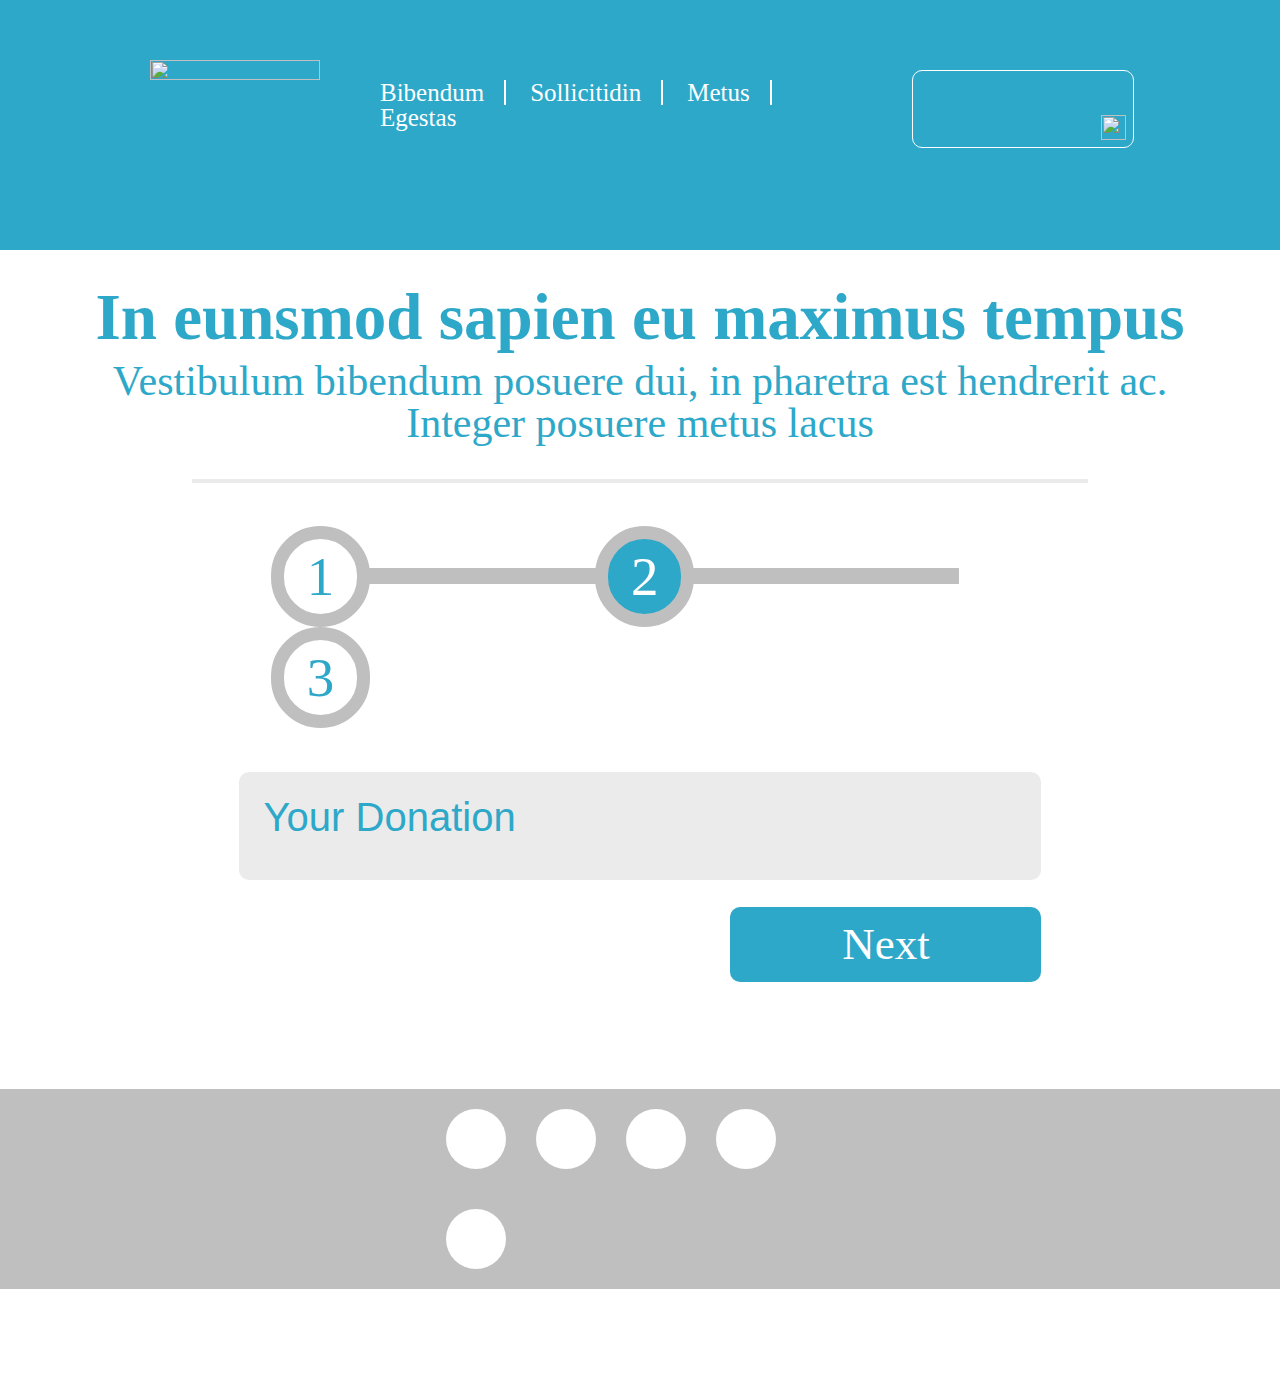
==== secondPage.html @ 347d678f "Fix round color merge" ====
<!DOCTYPE html>
<html lang="en">
<head>
    <meta charset="UTF-8">
    <link rel="stylesheet" href="stylesheets/screen.css"/>
    <title>VIVAMUS</title>
</head>
<body>
<header>
    <div class="logo-div">
        <img src="images/NXTLVL_WEBDEV_VIVA_LOGO.png" class="logo">
    </div>
    <div class="menu-div">
        <ul>
            <li>
                <a href="#">Bibendum</a>
            </li>
            <li>
                <a href="#">Sollicitidin</a>
            </li>
            <li>
                <a href="#">Metus</a>
            </li>
            <li>
                <a href="#">Egestas</a>
            </li>
        </ul>
    </div>
    <div class="search-div">
        <input src="image/search.png">
        <img src="images/NXTLVL_WEBDEV_ICON_MAGNIFYING.png"/>
    </div>
</header>

<!-- section-->
<section>
    <div>
        <h1>In eunsmod sapien eu maximus tempus</h1>
    </div>
    <div>
        <h2>Vestibulum bibendum posuere dui, in pharetra est hendrerit ac.</h2>
        <h2>Integer posuere metus lacus</h2>
    </div>
</section>

<!--FORM CONTENT-->
<div class="first-page-div">
    <!--each div must display: inline-block;-->
    <div class="phase-div">
        <div class="round-div">1</div>
        <div class="round-div round-color" id="circle-center">2</div>
        <div class="round-div">3</div>
        <div class="dash-div"></div>
    </div>


    <div class="form-first-page-div">
        <form>
            <div class="header-text">Your Donation</div>
            <div class="center-div">


            </div>


        </form>


        <!--float right-->


    </div>
    <div class="button-div">
        <a href="secondPage.html">
            <div class="button">Next</div>
        </a>
    </div>

</div>

<footer>
    <div class="circles">
        <div></div>
        <div></div>
        <div></div>
        <div></div>
        <div></div>
    </div>
    <div class="links">
        <ul>
            <li>
                <a href="#">Pellentesque</a>
            </li>
            <li>
                <a href="#">Et interdum</a>
            </li>
            <li>
                <a href="#">Neque</a>
            </li>
            <li>
                <a href="#">Integer</a>
            </li>
            <li>
                <a href="#">Ullamcorper</a>
            </li>
            <li>
                <a href="#">Sagittis</a>
            </li>
        </ul>
    </div>
    <div class="copy-right">
        Copyright &#169; 2015 Proin eget ipsum libero <br>
        All Rights Reserved.
    </div>
</footer>

</body>
</html>
---- stylesheets/screen.css ----
/* Welcome to Compass.
 * In this file you should write your main styles. (or centralize your imports)
 * Import this file using the following HTML or equivalent:
 * <link href="/stylesheets/screen.css" media="screen, projection" rel="stylesheet" type="text/css" /> */
/* line 5, ../../../../../Ruby23-x64/lib/ruby/gems/2.3.0/gems/compass-core-1.0.3/stylesheets/compass/reset/_utilities.scss */
html, body, div, span, applet, object, iframe,
h1, h2, h3, h4, h5, h6, p, blockquote, pre,
a, abbr, acronym, address, big, cite, code,
del, dfn, em, img, ins, kbd, q, s, samp,
small, strike, strong, sub, sup, tt, var,
b, u, i, center,
dl, dt, dd, ol, ul, li,
fieldset, form, label, legend,
table, caption, tbody, tfoot, thead, tr, th, td,
article, aside, canvas, details, embed,
figure, figcaption, footer, header, hgroup,
menu, nav, output, ruby, section, summary,
time, mark, audio, video {
  margin: 0;
  padding: 0;
  border: 0;
  font: inherit;
  font-size: 100%;
  vertical-align: baseline;
}

/* line 22, ../../../../../Ruby23-x64/lib/ruby/gems/2.3.0/gems/compass-core-1.0.3/stylesheets/compass/reset/_utilities.scss */
html {
  line-height: 1;
}

/* line 24, ../../../../../Ruby23-x64/lib/ruby/gems/2.3.0/gems/compass-core-1.0.3/stylesheets/compass/reset/_utilities.scss */
ol, ul {
  list-style: none;
}

/* line 26, ../../../../../Ruby23-x64/lib/ruby/gems/2.3.0/gems/compass-core-1.0.3/stylesheets/compass/reset/_utilities.scss */
table {
  border-collapse: collapse;
  border-spacing: 0;
}

/* line 28, ../../../../../Ruby23-x64/lib/ruby/gems/2.3.0/gems/compass-core-1.0.3/stylesheets/compass/reset/_utilities.scss */
caption, th, td {
  text-align: left;
  font-weight: normal;
  vertical-align: middle;
}

/* line 30, ../../../../../Ruby23-x64/lib/ruby/gems/2.3.0/gems/compass-core-1.0.3/stylesheets/compass/reset/_utilities.scss */
q, blockquote {
  quotes: none;
}
/* line 103, ../../../../../Ruby23-x64/lib/ruby/gems/2.3.0/gems/compass-core-1.0.3/stylesheets/compass/reset/_utilities.scss */
q:before, q:after, blockquote:before, blockquote:after {
  content: "";
  content: none;
}

/* line 32, ../../../../../Ruby23-x64/lib/ruby/gems/2.3.0/gems/compass-core-1.0.3/stylesheets/compass/reset/_utilities.scss */
a img {
  border: none;
}

/* line 116, ../../../../../Ruby23-x64/lib/ruby/gems/2.3.0/gems/compass-core-1.0.3/stylesheets/compass/reset/_utilities.scss */
article, aside, details, figcaption, figure, footer, header, hgroup, main, menu, nav, section, summary {
  display: block;
}

/* line 21, ../sass/screen.scss */
header {
  width: auto;
  margin: 0;
  background-color: #2da8c9;
  height: 250px;
  color: #ffffff;
}
/* line 27, ../sass/screen.scss */
header div {
  float: left;
  margin-top: 60px;
}

/* line 33, ../sass/screen.scss */
.logo-div {
  margin-left: 150px;
  width: 170px;
}

/* line 38, ../sass/screen.scss */
img.logo {
  width: 100%;
  height: 100%;
}

/* line 43, ../sass/screen.scss */
.menu-div {
  width: 40%;
  margin-left: 40px;
  margin-right: 40px;
  padding-top: 20px;
}
/* line 48, ../sass/screen.scss */
.menu-div ul {
  list-style-type: none;
}
/* line 50, ../sass/screen.scss */
.menu-div ul li {
  display: inline-block;
  border-right: 2px solid #ffffff;
}
/* line 53, ../sass/screen.scss */
.menu-div ul li a {
  text-decoration: none;
  color: #ffffff;
  font-size: 25px;
  padding-left: 20px;
  padding-right: 20px;
}
/* line 60, ../sass/screen.scss */
.menu-div ul li a:hover {
  text-decoration: underline;
}
/* line 64, ../sass/screen.scss */
.menu-div ul li:last-child {
  border-right: none;
}

/* line 70, ../sass/screen.scss */
.search-div {
  border: 1px solid #ffffff;
  margin-top: 70px;
  width: 220px;
  border-radius: 10px;
  padding: 0%;
}
/* line 77, ../sass/screen.scss */
.search-div input {
  height: 35px;
  width: 180px;
  border-style: none;
  background-color: transparent;
  font-size: 15pt;
  margin-left: 7px;
}
/* line 85, ../sass/screen.scss */
.search-div input:focus {
  outline-color: transparent;
  outline-style: none;
  color: #ffffff;
}
/* line 90, ../sass/screen.scss */
.search-div img {
  float: right;
  width: 25px;
  height: 25px;
  padding: 7px 7px 7px 0px;
}

/* line 99, ../sass/screen.scss */
section {
  text-align: center;
  font-family: calibri;
}
/* line 103, ../sass/screen.scss */
section div {
  margin-top: 35px;
}
/* line 106, ../sass/screen.scss */
section div h1 {
  color: #2da8c9;
  font-size: 65px;
  font-weight: bold;
}
/* line 111, ../sass/screen.scss */
section div h2 {
  color: #2da8c9;
  font-size: 42px;
}
/* line 116, ../sass/screen.scss */
section div:last-child {
  margin-top: 10px;
  margin-bottom: 35px;
}

/* line 122, ../sass/screen.scss */
footer {
  clear: both;
  background-color: #bfbfbf;
  height: 200px;
  font-family: calibri;
  text-align: center;
}
/* line 129, ../sass/screen.scss */
footer div.circles {
  width: 35%;
  margin: 0 auto;
}
/* line 132, ../sass/screen.scss */
footer div.circles div {
  float: left;
  padding: 30px;
  border-radius: 30px;
  margin-left: 30px;
  margin-top: 20px;
  margin-bottom: 20px;
  background-color: #ffffff;
}
/* line 143, ../sass/screen.scss */
footer div.links {
  width: 70%;
  margin: 0 auto;
  clear: both;
  margin-bottom: 20px;
}
/* line 148, ../sass/screen.scss */
footer div.links ul {
  list-style: none;
}
/* line 150, ../sass/screen.scss */
footer div.links ul li {
  display: inline-block;
  border-right: 2px solid #ffffff;
  padding-left: 20px;
  padding-right: 20px;
}
/* line 155, ../sass/screen.scss */
footer div.links ul li a {
  text-decoration: none;
  color: #ffffff;
  font-size: 25px;
}
/* line 160, ../sass/screen.scss */
footer div.links ul li a:hover {
  text-decoration: underline;
}
/* line 164, ../sass/screen.scss */
footer div.links ul li:last-child {
  border-right: 0;
}
/* line 170, ../sass/screen.scss */
footer div.copy-right {
  width: 50%;
  margin: 0 auto;
  color: #ffffff;
  font-size: 20px;
}

/*
Form content
*/
/* line 182, ../sass/screen.scss */
.float-left, .first-page-div div, .first-page-div .form-first-page-div form div.center-div div.row-div div.halfWidth-div div.left input {
  float: left;
}

/* line 186, ../sass/screen.scss */
.float-right, .first-page-div .form-first-page-div form div.center-div div.row-div div.halfWidth-div div.right input, .first-page-div .button-div a div.button {
  float: right;
}

/* line 189, ../sass/screen.scss */
.form-head-font {
  padding: 0 0 0 2%;
  font-family: calibri;
  font-size: 28px;
  color: #2da8c9;
}

/* line 196, ../sass/screen.scss */
#right-form-head-font {
  padding: 0 0 0 9%;
  font-family: calibri;
  font-size: 28px;
  color: #2da8c9;
}

/* line 203, ../sass/screen.scss */
.first-page-div {
  margin: 0% 15% 0% 15%;
  border: 2px solid #ebebeb;
  align: center;
}
/* line 212, ../sass/screen.scss */
.first-page-div div.phase-div {
  margin: 5% 5% 5% 5%;
  width: 90%;
}
/* line 217, ../sass/screen.scss */
.first-page-div div.phase-div div.dash-div {
  position: absolute;
  z-index: -1;
  margin-left: 5%;
  margin-top: 42px;
  width: 50%;
  border: 8px solid #bfbfbf;
}
/* line 226, ../sass/screen.scss */
.first-page-div div.phase-div div.round-div {
  z-index: 0;
  margin: 0 3% 0 4%;
  font-family: calibri;
  background: white;
  font-size: 55px;
  color: #2da8c9;
  border: 13px solid #bfbfbf;
  padding: 10px 23px 10px 23px;
  border-radius: 80px;
}
/* line 238, ../sass/screen.scss */
.first-page-div div.phase-div div.round-color {
  background: #2da8c9;
  color: white;
}
/* line 245, ../sass/screen.scss */
.first-page-div div#circle-center {
  margin: 0 25% 0 25%;
}
/* line 250, ../sass/screen.scss */
.first-page-div .form-first-page-div {
  clear: both;
  width: 90%;
  margin: 0px 5% 0% 5%;
  background: #ebebeb;
  border-radius: 10px;
  padding-bottom: 2%;
}
/* line 258, ../sass/screen.scss */
.first-page-div .form-first-page-div div.header-text {
  padding: 25px;
  font-family: "Arial";
  font-size: 40px;
  color: #2da8c9;
}
/* line 267, ../sass/screen.scss */
.first-page-div .form-first-page-div form div.center-div {
  margin: 0% 7% 0% 7%;
  width: 90%;
}
/* line 271, ../sass/screen.scss */
.first-page-div .form-first-page-div form div.center-div div.row-div {
  width: 100%;
  margin: 0% 0% 2% 0%;
}
/* line 277, ../sass/screen.scss */
.first-page-div .form-first-page-div form div.center-div div.row-div div.checkbox {
  margin-top: 3%;
  width: 30px;
  height: 30px;
  background-color: #ffffff;
  border-radius: 5px;
}
/* line 284, ../sass/screen.scss */
.first-page-div .form-first-page-div form div.center-div div.row-div div.checkbox input[type=checkbox] {
  width: 30px;
  height: 30px;
}
/* line 292, ../sass/screen.scss */
.first-page-div .form-first-page-div form div.center-div div.row-div div.fullWidth {
  clear: both;
  width: 100%;
}
/* line 296, ../sass/screen.scss */
.first-page-div .form-first-page-div form div.center-div div.row-div div.fullWidth input {
  border: 1px solid white;
  height: 50px;
  width: 97%;
  border-radius: 10px;
  font-size: 30px;
}
/* line 304, ../sass/screen.scss */
.first-page-div .form-first-page-div form div.center-div div.row-div div.fullWidth textarea {
  width: 97%;
  height: 160px;
  border-radius: 10px;
  border-style: none;
  margin-top: 1%;
}
/* line 314, ../sass/screen.scss */
.first-page-div .form-first-page-div form div.center-div div.row-div div.halfWidth-div {
  display: inline-block;
  width: 49%;
}
/* line 320, ../sass/screen.scss */
.first-page-div .form-first-page-div form div.center-div div.row-div div.halfWidth-div div.left input {
  border: 1px solid white;
  height: 50px;
  width: 95%;
  border-radius: 10px;
  font-size: 30px;
}
/* line 332, ../sass/screen.scss */
.first-page-div .form-first-page-div form div.center-div div.row-div div.halfWidth-div div.right input {
  border: 1px solid white;
  height: 50px;
  width: 95%;
  border-radius: 10px;
  font-size: 30px;
}
/* line 352, ../sass/screen.scss */
.first-page-div .button-div {
  margin: 3% 0 12% 5%;
  padding: 0px;
  width: 90%;
}
/* line 358, ../sass/screen.scss */
.first-page-div .button-div a div.button {
  padding: 15px;
  background: #2da8c9;
  text-align: center;
  width: 35%;
  border-radius: 10px;
  font-family: calibri;
  font-size: 45px;
  color: #ffffff;
}
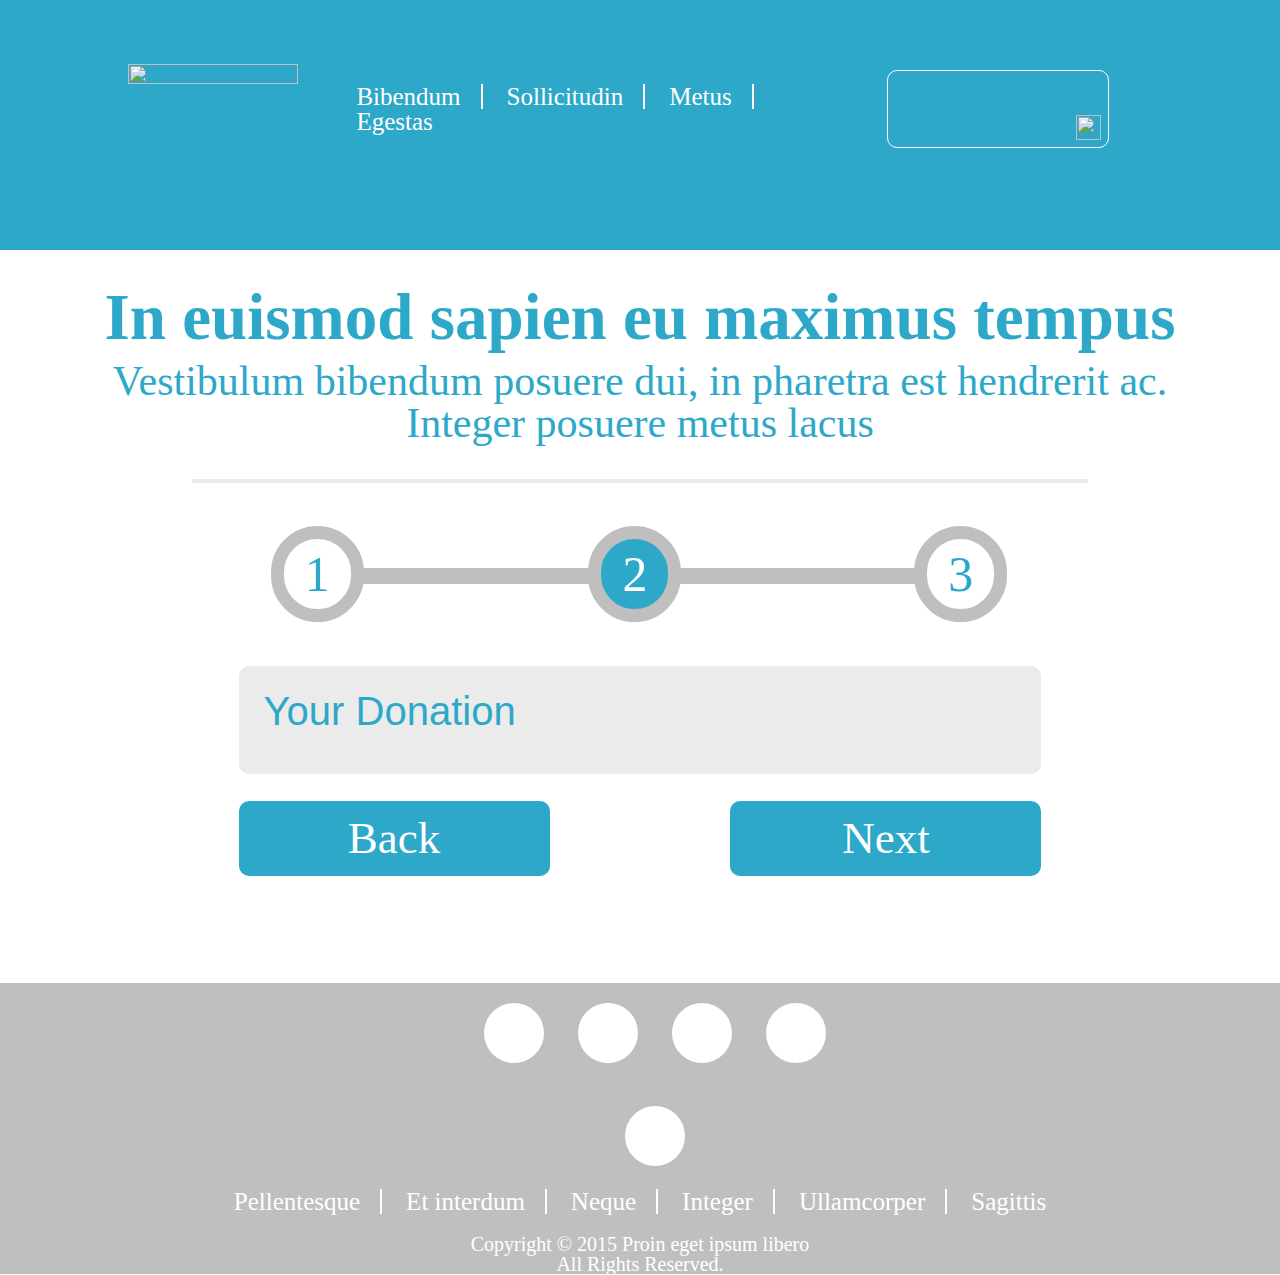
==== commit 6cdfdc79: "Fix some bugs" ====
--- a/secondPage.html
+++ b/secondPage.html
@@ -16,7 +16,7 @@
                 <a href="#">Bibendum</a>
             </li>
             <li>
-                <a href="#">Sollicitidin</a>
+                <a href="#">Sollicitudin</a>
             </li>
             <li>
                 <a href="#">Metus</a>
@@ -35,7 +35,7 @@
 <!-- section-->
 <section>
     <div>
-        <h1>In eunsmod sapien eu maximus tempus</h1>
+        <h1>In euismod sapien eu maximus tempus</h1>
     </div>
     <div>
         <h2>Vestibulum bibendum posuere dui, in pharetra est hendrerit ac.</h2>
@@ -70,15 +70,20 @@
 
 
     </div>
+
     <div class="button-div">
-        <a href="secondPage.html">
-            <div class="button">Next</div>
+        <a href="index.html">
+            <div class="button-back">Back</div>
+        </a>
+        <a href="thirdPage.html">
+            <div class="button-next">Next</div>
         </a>
     </div>
 
 </div>
 
 <footer>
+    <div>
     <div class="circles">
         <div></div>
         <div></div>
@@ -112,6 +117,7 @@
         Copyright &#169; 2015 Proin eget ipsum libero <br>
         All Rights Reserved.
     </div>
+    </div>
 </footer>
 
 </body>
--- a/stylesheets/screen.css
+++ b/stylesheets/screen.css
@@ -67,7 +67,7 @@
   display: block;
 }
 
-/* line 21, ../sass/screen.scss */
+/* line 22, ../sass/screen.scss */
 header {
   width: auto;
   margin: 0;
@@ -75,41 +75,41 @@
   height: 250px;
   color: #ffffff;
 }
-/* line 27, ../sass/screen.scss */
+/* line 28, ../sass/screen.scss */
 header div {
   float: left;
-  margin-top: 60px;
-}
-
-/* line 33, ../sass/screen.scss */
+  margin-top: 5%;
+}
+
+/* line 34, ../sass/screen.scss */
 .logo-div {
-  margin-left: 150px;
+  margin-left: 10%;
   width: 170px;
 }
 
-/* line 38, ../sass/screen.scss */
+/* line 39, ../sass/screen.scss */
 img.logo {
   width: 100%;
   height: 100%;
 }
 
-/* line 43, ../sass/screen.scss */
+/* line 44, ../sass/screen.scss */
 .menu-div {
   width: 40%;
-  margin-left: 40px;
-  margin-right: 40px;
+  margin-left: 3%;
+  margin-right: 3%;
   padding-top: 20px;
 }
-/* line 48, ../sass/screen.scss */
+/* line 49, ../sass/screen.scss */
 .menu-div ul {
   list-style-type: none;
 }
-/* line 50, ../sass/screen.scss */
+/* line 51, ../sass/screen.scss */
 .menu-div ul li {
   display: inline-block;
   border-right: 2px solid #ffffff;
 }
-/* line 53, ../sass/screen.scss */
+/* line 54, ../sass/screen.scss */
 .menu-div ul li a {
   text-decoration: none;
   color: #ffffff;
@@ -117,16 +117,16 @@
   padding-left: 20px;
   padding-right: 20px;
 }
-/* line 60, ../sass/screen.scss */
+/* line 61, ../sass/screen.scss */
 .menu-div ul li a:hover {
   text-decoration: underline;
 }
-/* line 64, ../sass/screen.scss */
+/* line 65, ../sass/screen.scss */
 .menu-div ul li:last-child {
   border-right: none;
 }
 
-/* line 70, ../sass/screen.scss */
+/* line 71, ../sass/screen.scss */
 .search-div {
   border: 1px solid #ffffff;
   margin-top: 70px;
@@ -134,7 +134,7 @@
   border-radius: 10px;
   padding: 0%;
 }
-/* line 77, ../sass/screen.scss */
+/* line 78, ../sass/screen.scss */
 .search-div input {
   height: 35px;
   width: 180px;
@@ -143,13 +143,13 @@
   font-size: 15pt;
   margin-left: 7px;
 }
-/* line 85, ../sass/screen.scss */
+/* line 86, ../sass/screen.scss */
 .search-div input:focus {
   outline-color: transparent;
   outline-style: none;
   color: #ffffff;
 }
-/* line 90, ../sass/screen.scss */
+/* line 91, ../sass/screen.scss */
 .search-div img {
   float: right;
   width: 25px;
@@ -157,48 +157,47 @@
   padding: 7px 7px 7px 0px;
 }
 
-/* line 99, ../sass/screen.scss */
+/* line 100, ../sass/screen.scss */
 section {
   text-align: center;
   font-family: calibri;
 }
-/* line 103, ../sass/screen.scss */
+/* line 104, ../sass/screen.scss */
 section div {
   margin-top: 35px;
 }
-/* line 106, ../sass/screen.scss */
+/* line 107, ../sass/screen.scss */
 section div h1 {
   color: #2da8c9;
   font-size: 65px;
   font-weight: bold;
 }
-/* line 111, ../sass/screen.scss */
+/* line 112, ../sass/screen.scss */
 section div h2 {
   color: #2da8c9;
   font-size: 42px;
 }
-/* line 116, ../sass/screen.scss */
+/* line 117, ../sass/screen.scss */
 section div:last-child {
   margin-top: 10px;
   margin-bottom: 35px;
 }
 
-/* line 122, ../sass/screen.scss */
-footer {
+/* line 124, ../sass/screen.scss */
+footer div {
   clear: both;
   background-color: #bfbfbf;
-  height: 200px;
   font-family: calibri;
   text-align: center;
 }
-/* line 129, ../sass/screen.scss */
-footer div.circles {
+/* line 130, ../sass/screen.scss */
+footer div div.circles {
   width: 35%;
   margin: 0 auto;
 }
-/* line 132, ../sass/screen.scss */
-footer div.circles div {
-  float: left;
+/* line 133, ../sass/screen.scss */
+footer div div.circles div {
+  display: inline-block;
   padding: 30px;
   border-radius: 30px;
   margin-left: 30px;
@@ -206,40 +205,40 @@
   margin-bottom: 20px;
   background-color: #ffffff;
 }
-/* line 143, ../sass/screen.scss */
-footer div.links {
+/* line 144, ../sass/screen.scss */
+footer div div.links {
   width: 70%;
   margin: 0 auto;
   clear: both;
   margin-bottom: 20px;
 }
-/* line 148, ../sass/screen.scss */
-footer div.links ul {
+/* line 149, ../sass/screen.scss */
+footer div div.links ul {
   list-style: none;
 }
-/* line 150, ../sass/screen.scss */
-footer div.links ul li {
+/* line 151, ../sass/screen.scss */
+footer div div.links ul li {
   display: inline-block;
   border-right: 2px solid #ffffff;
   padding-left: 20px;
   padding-right: 20px;
 }
-/* line 155, ../sass/screen.scss */
-footer div.links ul li a {
+/* line 156, ../sass/screen.scss */
+footer div div.links ul li a {
   text-decoration: none;
   color: #ffffff;
   font-size: 25px;
 }
-/* line 160, ../sass/screen.scss */
-footer div.links ul li a:hover {
+/* line 161, ../sass/screen.scss */
+footer div div.links ul li a:hover {
   text-decoration: underline;
 }
-/* line 164, ../sass/screen.scss */
-footer div.links ul li:last-child {
+/* line 165, ../sass/screen.scss */
+footer div div.links ul li:last-child {
   border-right: 0;
 }
-/* line 170, ../sass/screen.scss */
-footer div.copy-right {
+/* line 171, ../sass/screen.scss */
+footer div div.copy-right {
   width: 50%;
   margin: 0 auto;
   color: #ffffff;
@@ -249,17 +248,17 @@
 /*
 Form content
 */
-/* line 182, ../sass/screen.scss */
-.float-left, .first-page-div div, .first-page-div .form-first-page-div form div.center-div div.row-div div.halfWidth-div div.left input {
+/* line 184, ../sass/screen.scss */
+.float-left, .first-page-div div, .first-page-div .form-first-page-div form div.center-div div.row-div div.halfWidth-div div.left input, .first-page-div .button-div a div.button-back {
   float: left;
 }
 
-/* line 186, ../sass/screen.scss */
-.float-right, .first-page-div .form-first-page-div form div.center-div div.row-div div.halfWidth-div div.right input, .first-page-div .button-div a div.button {
+/* line 188, ../sass/screen.scss */
+.float-right, .first-page-div .form-first-page-div form div.center-div div.row-div div.halfWidth-div div.right input, .first-page-div .button-div a div.button-next {
   float: right;
 }
 
-/* line 189, ../sass/screen.scss */
+/* line 191, ../sass/screen.scss */
 .form-head-font {
   padding: 0 0 0 2%;
   font-family: calibri;
@@ -267,7 +266,7 @@
   color: #2da8c9;
 }
 
-/* line 196, ../sass/screen.scss */
+/* line 198, ../sass/screen.scss */
 #right-form-head-font {
   padding: 0 0 0 9%;
   font-family: calibri;
@@ -275,18 +274,18 @@
   color: #2da8c9;
 }
 
-/* line 203, ../sass/screen.scss */
+/* line 205, ../sass/screen.scss */
 .first-page-div {
   margin: 0% 15% 0% 15%;
   border: 2px solid #ebebeb;
   align: center;
 }
-/* line 212, ../sass/screen.scss */
+/* line 214, ../sass/screen.scss */
 .first-page-div div.phase-div {
   margin: 5% 5% 5% 5%;
   width: 90%;
 }
-/* line 217, ../sass/screen.scss */
+/* line 219, ../sass/screen.scss */
 .first-page-div div.phase-div div.dash-div {
   position: absolute;
   z-index: -1;
@@ -295,28 +294,28 @@
   width: 50%;
   border: 8px solid #bfbfbf;
 }
-/* line 226, ../sass/screen.scss */
+/* line 228, ../sass/screen.scss */
 .first-page-div div.phase-div div.round-div {
   z-index: 0;
   margin: 0 3% 0 4%;
-  font-family: calibri;
+  font-family: Lucida Sans;
   background: white;
-  font-size: 55px;
+  font-size: 50px;
   color: #2da8c9;
   border: 13px solid #bfbfbf;
-  padding: 10px 23px 10px 23px;
+  padding: 10px 21px 10px 21px;
   border-radius: 80px;
 }
-/* line 238, ../sass/screen.scss */
+/* line 240, ../sass/screen.scss */
 .first-page-div div.phase-div div.round-color {
   background: #2da8c9;
   color: white;
 }
-/* line 245, ../sass/screen.scss */
+/* line 247, ../sass/screen.scss */
 .first-page-div div#circle-center {
   margin: 0 25% 0 25%;
 }
-/* line 250, ../sass/screen.scss */
+/* line 251, ../sass/screen.scss */
 .first-page-div .form-first-page-div {
   clear: both;
   width: 90%;
@@ -325,42 +324,66 @@
   border-radius: 10px;
   padding-bottom: 2%;
 }
-/* line 258, ../sass/screen.scss */
+/* line 259, ../sass/screen.scss */
 .first-page-div .form-first-page-div div.header-text {
   padding: 25px;
   font-family: "Arial";
   font-size: 40px;
   color: #2da8c9;
 }
-/* line 267, ../sass/screen.scss */
+/* line 266, ../sass/screen.scss */
+.first-page-div .form-first-page-div form {
+  font-family: calibri;
+}
+/* line 270, ../sass/screen.scss */
 .first-page-div .form-first-page-div form div.center-div {
   margin: 0% 7% 0% 7%;
   width: 90%;
 }
-/* line 271, ../sass/screen.scss */
+/* line 274, ../sass/screen.scss */
 .first-page-div .form-first-page-div form div.center-div div.row-div {
   width: 100%;
   margin: 0% 0% 2% 0%;
 }
-/* line 277, ../sass/screen.scss */
+/* line 280, ../sass/screen.scss */
 .first-page-div .form-first-page-div form div.center-div div.row-div div.checkbox {
   margin-top: 3%;
+  display: inline-block;
+}
+/* line 284, ../sass/screen.scss */
+.first-page-div .form-first-page-div form div.center-div div.row-div div.checkbox input {
   width: 30px;
   height: 30px;
-  background-color: #ffffff;
-  border-radius: 5px;
-}
-/* line 284, ../sass/screen.scss */
-.first-page-div .form-first-page-div form div.center-div div.row-div div.checkbox input[type=checkbox] {
+  position: absolute;
+  z-index: 1;
+  opacity: 0;
+}
+/* line 291, ../sass/screen.scss */
+.first-page-div .form-first-page-div form div.center-div div.row-div div.checkbox span {
   width: 30px;
   height: 30px;
-}
-/* line 292, ../sass/screen.scss */
+  display: block;
+  background: #ffffff;
+  border-radius: 10px;
+}
+/* line 299, ../sass/screen.scss */
+.first-page-div .form-first-page-div form div.center-div div.row-div div.checkbox input:checked + span {
+  background: url("../images/checkIcon.png");
+}
+/* line 303, ../sass/screen.scss */
+.first-page-div .form-first-page-div form div.center-div div.row-div div.checkbox div {
+  color: #2da8c9;
+  font-size: 25px;
+  margin-top: 2%;
+  margin-left: 5%;
+  width: 100%;
+}
+/* line 314, ../sass/screen.scss */
 .first-page-div .form-first-page-div form div.center-div div.row-div div.fullWidth {
   clear: both;
   width: 100%;
 }
-/* line 296, ../sass/screen.scss */
+/* line 318, ../sass/screen.scss */
 .first-page-div .form-first-page-div form div.center-div div.row-div div.fullWidth input {
   border: 1px solid white;
   height: 50px;
@@ -368,7 +391,7 @@
   border-radius: 10px;
   font-size: 30px;
 }
-/* line 304, ../sass/screen.scss */
+/* line 326, ../sass/screen.scss */
 .first-page-div .form-first-page-div form div.center-div div.row-div div.fullWidth textarea {
   width: 97%;
   height: 160px;
@@ -376,12 +399,12 @@
   border-style: none;
   margin-top: 1%;
 }
-/* line 314, ../sass/screen.scss */
+/* line 336, ../sass/screen.scss */
 .first-page-div .form-first-page-div form div.center-div div.row-div div.halfWidth-div {
   display: inline-block;
   width: 49%;
 }
-/* line 320, ../sass/screen.scss */
+/* line 342, ../sass/screen.scss */
 .first-page-div .form-first-page-div form div.center-div div.row-div div.halfWidth-div div.left input {
   border: 1px solid white;
   height: 50px;
@@ -389,7 +412,7 @@
   border-radius: 10px;
   font-size: 30px;
 }
-/* line 332, ../sass/screen.scss */
+/* line 354, ../sass/screen.scss */
 .first-page-div .form-first-page-div form div.center-div div.row-div div.halfWidth-div div.right input {
   border: 1px solid white;
   height: 50px;
@@ -397,14 +420,15 @@
   border-radius: 10px;
   font-size: 30px;
 }
-/* line 352, ../sass/screen.scss */
+/* line 374, ../sass/screen.scss */
 .first-page-div .button-div {
   margin: 3% 0 12% 5%;
   padding: 0px;
   width: 90%;
 }
-/* line 358, ../sass/screen.scss */
-.first-page-div .button-div a div.button {
+/* line 380, ../sass/screen.scss */
+.first-page-div .button-div a div.button-back {
+  display: inline-block;
   padding: 15px;
   background: #2da8c9;
   text-align: center;
@@ -414,3 +438,15 @@
   font-size: 45px;
   color: #ffffff;
 }
+/* line 397, ../sass/screen.scss */
+.first-page-div .button-div a div.button-next {
+  display: inline-block;
+  padding: 15px;
+  background: #2da8c9;
+  text-align: center;
+  width: 35%;
+  border-radius: 10px;
+  font-family: calibri;
+  font-size: 45px;
+  color: #ffffff;
+}
